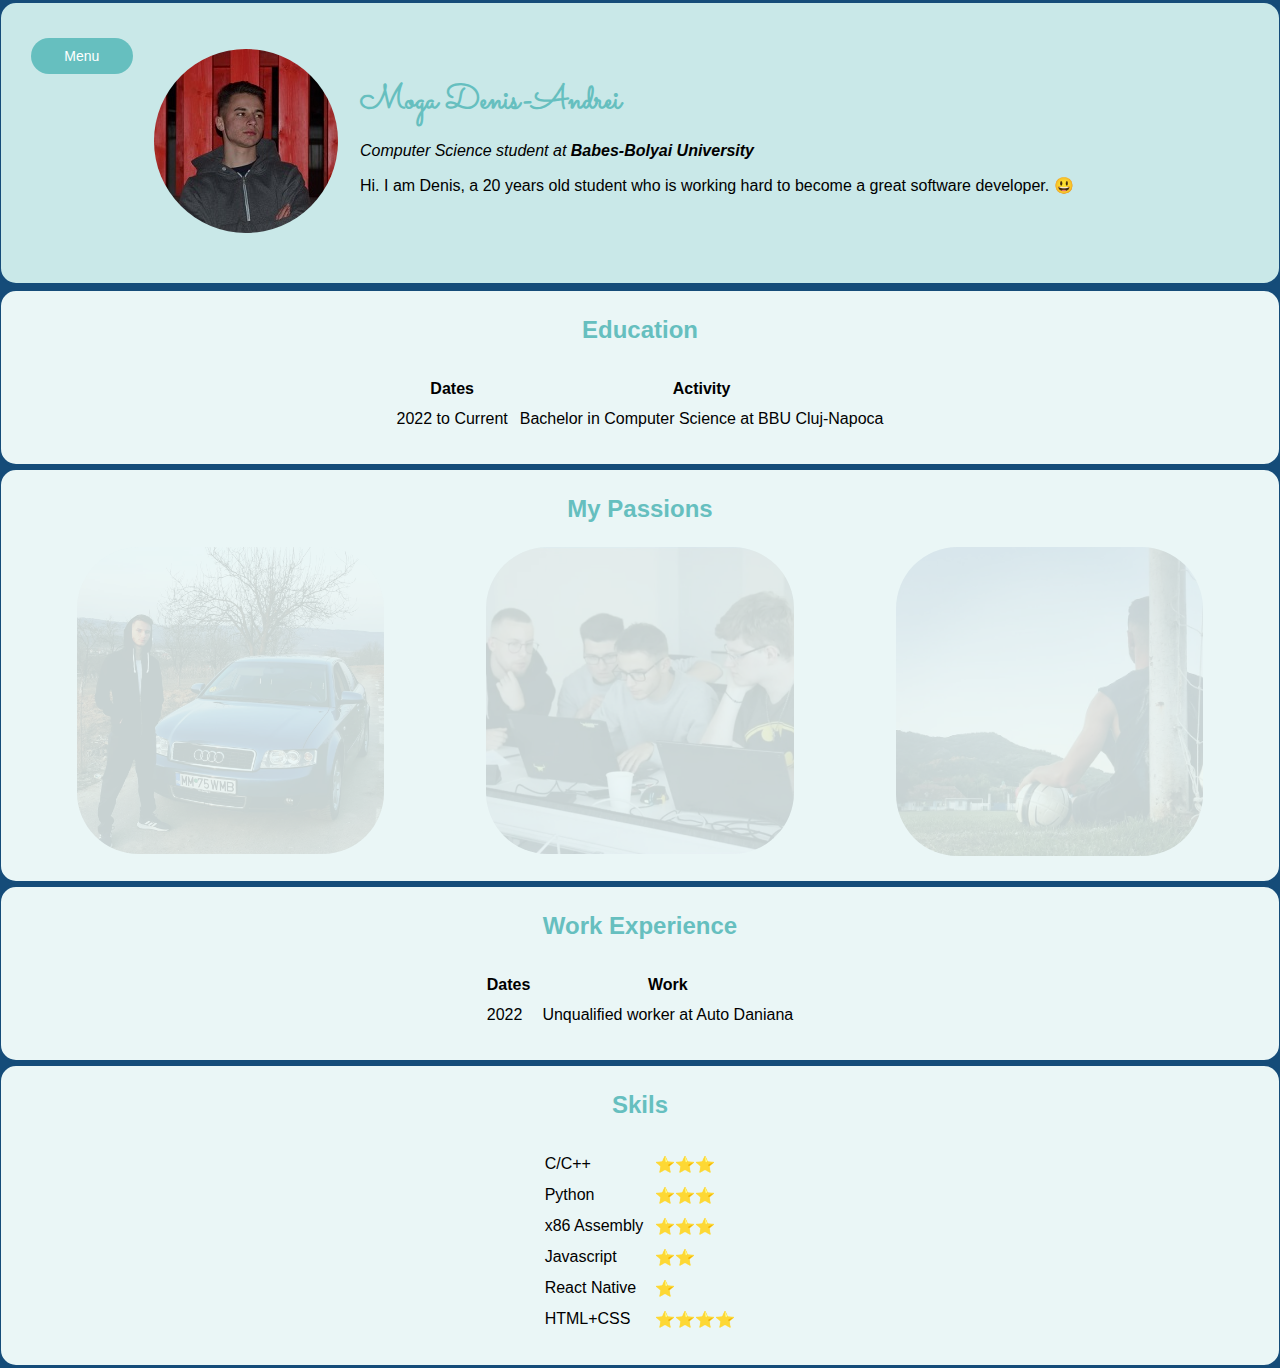
==== index.html @ 5c8dce57 "yeah buddy" ====
<!DOCTYPE html>
<html lang="en">
<head>
    <meta charset="UTF-8">
    <meta http-equiv="X-UA-Compatible" content="IE=edge">
    <meta name="viewport" content="width=device-width, initial-scale=1.0">
    <title>Denis' Personal Site</title>

    <link rel="stylesheet" href="css/styles.css">
    <link rel="icon" href="favicon.ico">

    <link rel="preconnect" href="https://fonts.googleapis.com">
    <link rel="preconnect" href="https://fonts.gstatic.com" crossorigin>
    <link href="https://fonts.googleapis.com/css2?family=Sacramento&display=swap" rel="stylesheet">

</head>
<body onscroll="modifyHeaderWhenScrolling(); modifyPhotosWhenScrolling()">
    <div id="header">
        <div class="dropdown">
            <button class="drop-button">Menu</button>
            <div class="dropdown-content">
                <a href="index.html">About me</a>
                <a href="projects.html">My projects</a>
                <a href="contact.html">Contact</a>
            </div>
        </div>

        <table cellspacing="20">
        
        <tr>
            <td>
                <img id="profile-image" src="images/profile_pic.jpeg" alt="Profile picture">
            </td>
            <td>
                <h1>Moga Denis-Andrei</h1>
                <p><em>Computer Science student at <b><a href="https://www.cs.ubbcluj.ro/en/" target="_blank">Babes-Bolyai University</a></b></em></p>
                <p>Hi. I am Denis, a 20 years old student who is working hard to become a great software developer. 😃</p>
            </td>
        </tr>

        </table>

    </div>

    <div class="container">
        <h2>Education</h2>

        <table class="table" cellspacing="10">
            <thead>
                <tr>
                    <th>Dates</th>
                    <th>Activity</th>
                </tr>
            </thead>
            <tbody>
                <tr>
                    <td>2022 to Current</td>
                    <td>Bachelor in Computer Science at BBU Cluj-Napoca</td>
                </tr>
            </tbody>
        </table>
    </div>
<!-- 
    <hr> -->

    <div class="container">

        <h2>My Passions</h2>
        
        <div class="hobbies-photos">
            <img id="car-photo" class="hobby-photo" src="images/car.jpg" alt="Car photo">

            <img id="coding-photo" class="hobby-photo" src="images/coding.jpeg" alt="Coding photo">
            
            <img id="football-photo" class="hobby-photo" src="images/football.jpg" alt="Football photo">
        </div>  

        </div>

    <!-- <hr> -->

    <div class="container">
        <h2>Work Experience</h2>

        <table class="table" cellspacing="10">
            <thead>
                <tr>
                    <th>Dates</th>
                    <th>Work</th>
                </tr>
            </thead>
            <tbody>
                <tr>
                    <td>2022</td>
                    <td>Unqualified worker at Auto Daniana</td>
                </tr>
            </tbody>
        </table>
    </div>

    <!-- <hr> -->

    <div class="container">
        <h2>Skils</h2>
        <table cellspacing="10">
            <thead></thead>
            
            <tbody>
                <tr>
                    <td>C/C++</td>
                    <td>⭐⭐⭐</td>
                </tr>
                <tr>
                    <td>Python</td>
                    <td>⭐⭐⭐</td>
                </tr>
                <tr>
                    <td>x86 Assembly</td>
                    <td>⭐⭐⭐</td>
                </tr>
                <tr>
                    <td>Javascript</td>
                    <td>⭐⭐</td>
                </tr>
                <tr>
                    <td>React Native</td>
                    <td>⭐</td>
                </tr>
                <tr>
                    <td>HTML+CSS</td>
                    <td>⭐⭐⭐⭐</td>
                </tr>
            </tbody>
        </table>

    </div>

    <!-- <hr> -->

    <script src="script/script.js"></script>
</body>
</html>
---- css/styles.css ----
/* TAG SELECTORS */

body {
    background-color: #154c79;
    display: flex;
    flex-direction: column;
    justify-content: center;
    align-items: center;
    position: relative;
    top: 0;
    padding: 0;
    margin: 0;
    font-family: verdana, sans-serif;
}

li {
    margin: 8px;
}

hr {
    border-style: none;
    border-top-style: dotted;
    border-color: grey;
    border-width: 5px;
    width: 10%;
}

h1 {
    color: #66BFBF;
    font-size: 34px;
    font-family: 'Sacramento', cursive;
    padding: 0;
    margin: 0;
}

h2, h3 {
    color: #66BFBF;
    padding: 0;
    margin: 0;
    margin-bottom: 2%;
    
}

textarea {
    resize: none;
    border-radius: 18px;
    border-style: solid;
    border-color: #154c79;
    border-width: 3px;
    padding: 10px;
    margin: 5px;
}

input[type=button] {
    border-radius: 18px;
    width: 60px;
    background-color: white;
    font-family: verdana, sans-serif;
    font-weight: bold;
    font-size: 12px;
}

input[type=button]:hover {
    cursor: pointer; 
    background-color: #c9e8e8;
    transition: 0.4s ease;
}

input[type=text], input[type=email] {
    border-radius: 18px;
    border-style: solid;
    border-color: #154c79;
    border-width: 3px;
    padding: 5px;
    margin: 2px;
}

a, a:visited {
    color: inherit;
    text-decoration: none;

}

/* ID SELECTORS */

#header {
    display: flex;
    justify-content: flex-start;
    background-color: #c9e8e8;
    padding-left: 25px;
    padding-right: 25px;
    padding-top: 5px;
    padding-bottom: 5px;
    position: fixed;
    width: 96%;
    min-height: 30vh;
    border-color: #154c79;
    border-style: solid;
    border-width: 3px;
    top: 0px;
    border-radius: 18px;
}

#profile-image {
    border-radius: 100%;
    max-width: 30vw;
}

/* CLASS SELECTORS */ 

.container {
    padding: 25px;
    border-radius: 18px;
    display: flex;
    flex-direction: column;
    align-items: center;
    border-width: 3px;
    width: 96%;
    height: auto;
    border-color: #154c79;
    border-style: solid;
    background-color: #EAF6F6;
    transition: 0.6s ease;
}

.container:hover {
    background-color: #c9e8d0;
    transition: 0.6s ease;
}

.container:hover .project-image {
    width: 32%;
    right: 6%;
    transition: 0.6s ease;
}

.container:hover .hobby-photo {
    bottom: 10%;
    width: 27%;
    height: 27%;
    transition: 0.6s ease;
}

.social-icon {
    width: 20px;
    border-radius: 5px;
    margin-right: 5px;
    position: relative;
    top: 3px;
}

.contact-page {
    display: flex;
    width: 90%;
    justify-content: space-evenly;
    align-items: center;
    text-align: center;
}

.project {
    width: 95%;
    display: flex;
    align-items: center;
    justify-content: space-around;
    text-align: center;
    padding-right: 5%;
}

.project-image {
    position: relative;
    right: 5%;
    width: 30%;
    height: auto;
    margin-left: 5%;
    margin-right: 5%;
    border-color: black;
    border-style: solid;
    border-radius: 18px;
    transition: 0.6s ease;
}

.hobby-photo {
    border-radius: 20%;
    width: 25%;
    height: 25%;
    opacity: 15%;
    transition: 0.6s ease;
}

.hobbies-photos {
    display: flex;
    justify-content: space-around; 
}

/* Drop-down menu */

.dropdown {
    position: relative;
    margin-left: 5px;
}

.drop-button {
    border-radius: 18px;
    background-color: #66BFBF;
    min-width: 8vw;
    color: white;
    padding: 10px;
    margin-top: 30px;
    font-size: 14px;
    border: none;
}

.dropdown-content {
    border-radius: 18px;
    display: none;
    position: absolute;
    background-color: #f1f1f1;
    min-width: 8vw;
    box-shadow: 0px 8px 16px 0px rgba(0,0,0,0.2);
    z-index: 1;
}

.dropdown-content a {
    border-radius: 18px;
    color: black;
    padding: 8px 12px;
    text-decoration: none;
    display: block;
}

.dropdown-content a:hover {
    background-color: #ddd;
    transition: 0.4s ease;
}

.dropdown:hover .dropdown-content {
    display: block;
}

.dropdown:hover .drop-button {
    background-color:  #66BFF0;
    transition: 0.4s ease;
}
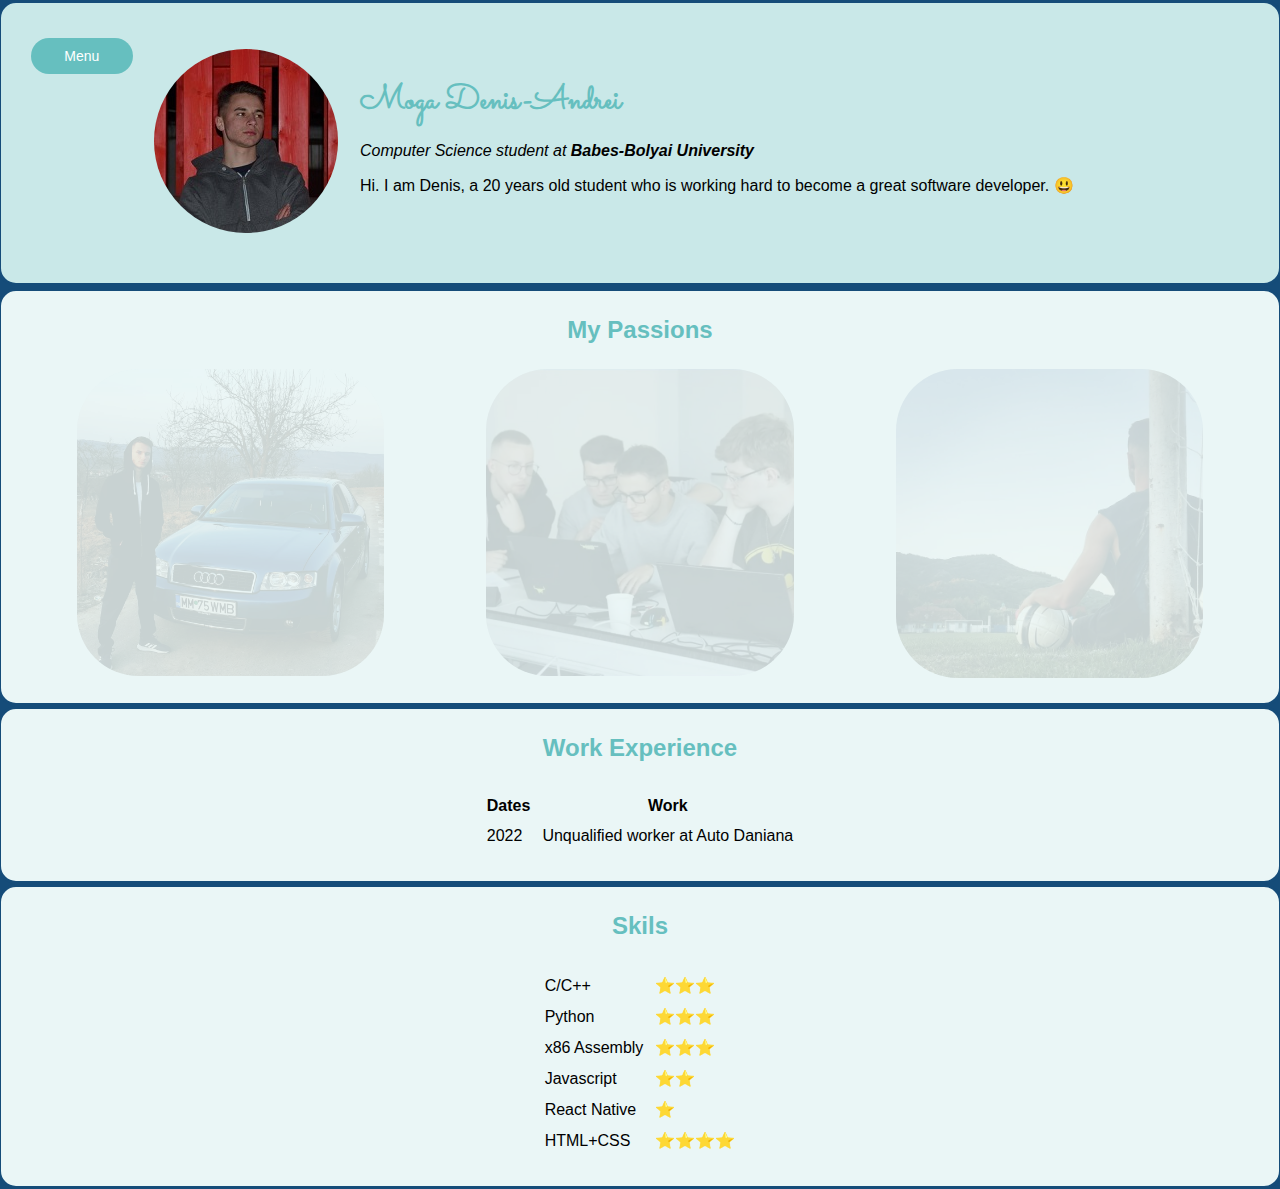
==== commit 97cecffb: "test commit" ====
--- a/index.html
+++ b/index.html
@@ -42,7 +42,7 @@
 
     </div>
 
-    <div class="container">
+    <!-- <div class="container">
         <h2>Education</h2>
 
         <table class="table" cellspacing="10">
@@ -59,7 +59,7 @@
                 </tr>
             </tbody>
         </table>
-    </div>
+    </div> -->
 <!-- 
     <hr> -->
 
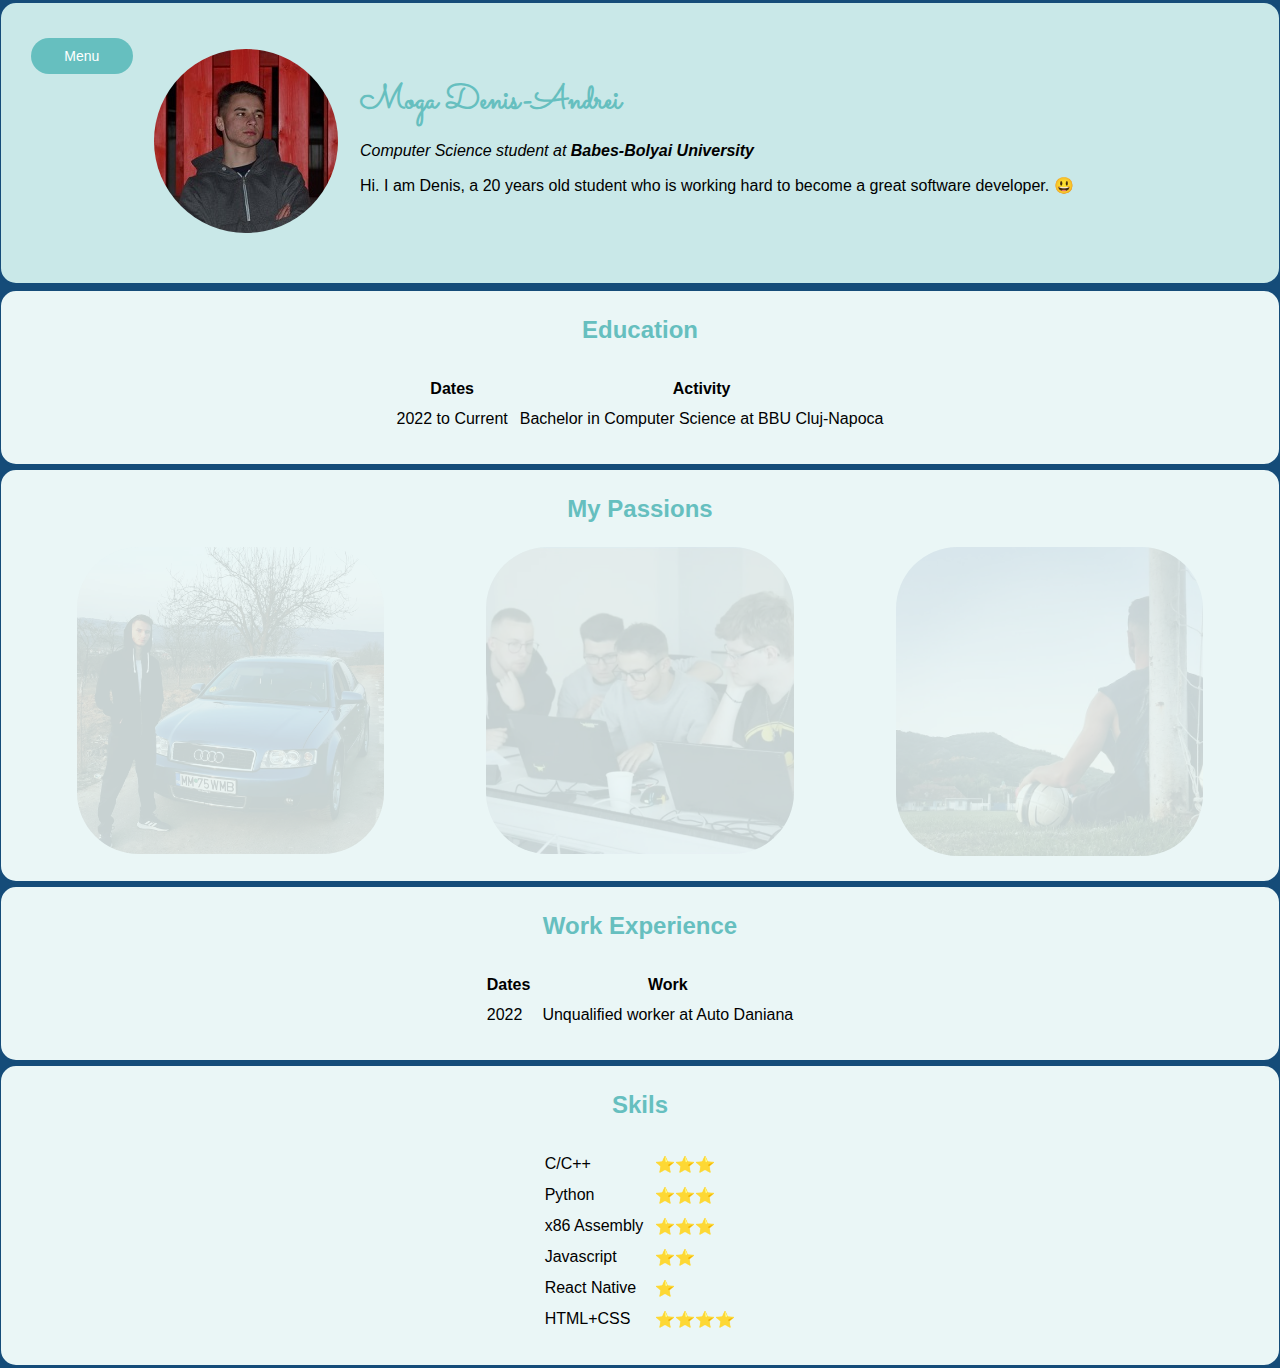
==== commit 9d6c7bef: "yeah buddy again" ====
--- a/index.html
+++ b/index.html
@@ -42,7 +42,7 @@
 
     </div>
 
-    <!-- <div class="container">
+    <div class="container">
         <h2>Education</h2>
 
         <table class="table" cellspacing="10">
@@ -59,9 +59,7 @@
                 </tr>
             </tbody>
         </table>
-    </div> -->
-<!-- 
-    <hr> -->
+    </div>
 
     <div class="container">
 
@@ -98,8 +96,6 @@
         </table>
     </div>
 
-    <!-- <hr> -->
-
     <div class="container">
         <h2>Skils</h2>
         <table cellspacing="10">
@@ -135,8 +131,6 @@
 
     </div>
 
-    <!-- <hr> -->
-
     <script src="script/script.js"></script>
 </body>
 </html>--- a/css/styles.css
+++ b/css/styles.css
@@ -49,6 +49,8 @@
     border-width: 3px;
     padding: 10px;
     margin: 5px;
+    width: 15vw;
+    min-width: 150px;
 }
 
 input[type=button] {
@@ -73,6 +75,8 @@
     border-width: 3px;
     padding: 5px;
     margin: 2px;
+    width: 10vw;
+    min-width: 30px;
 }
 
 a, a:visited {
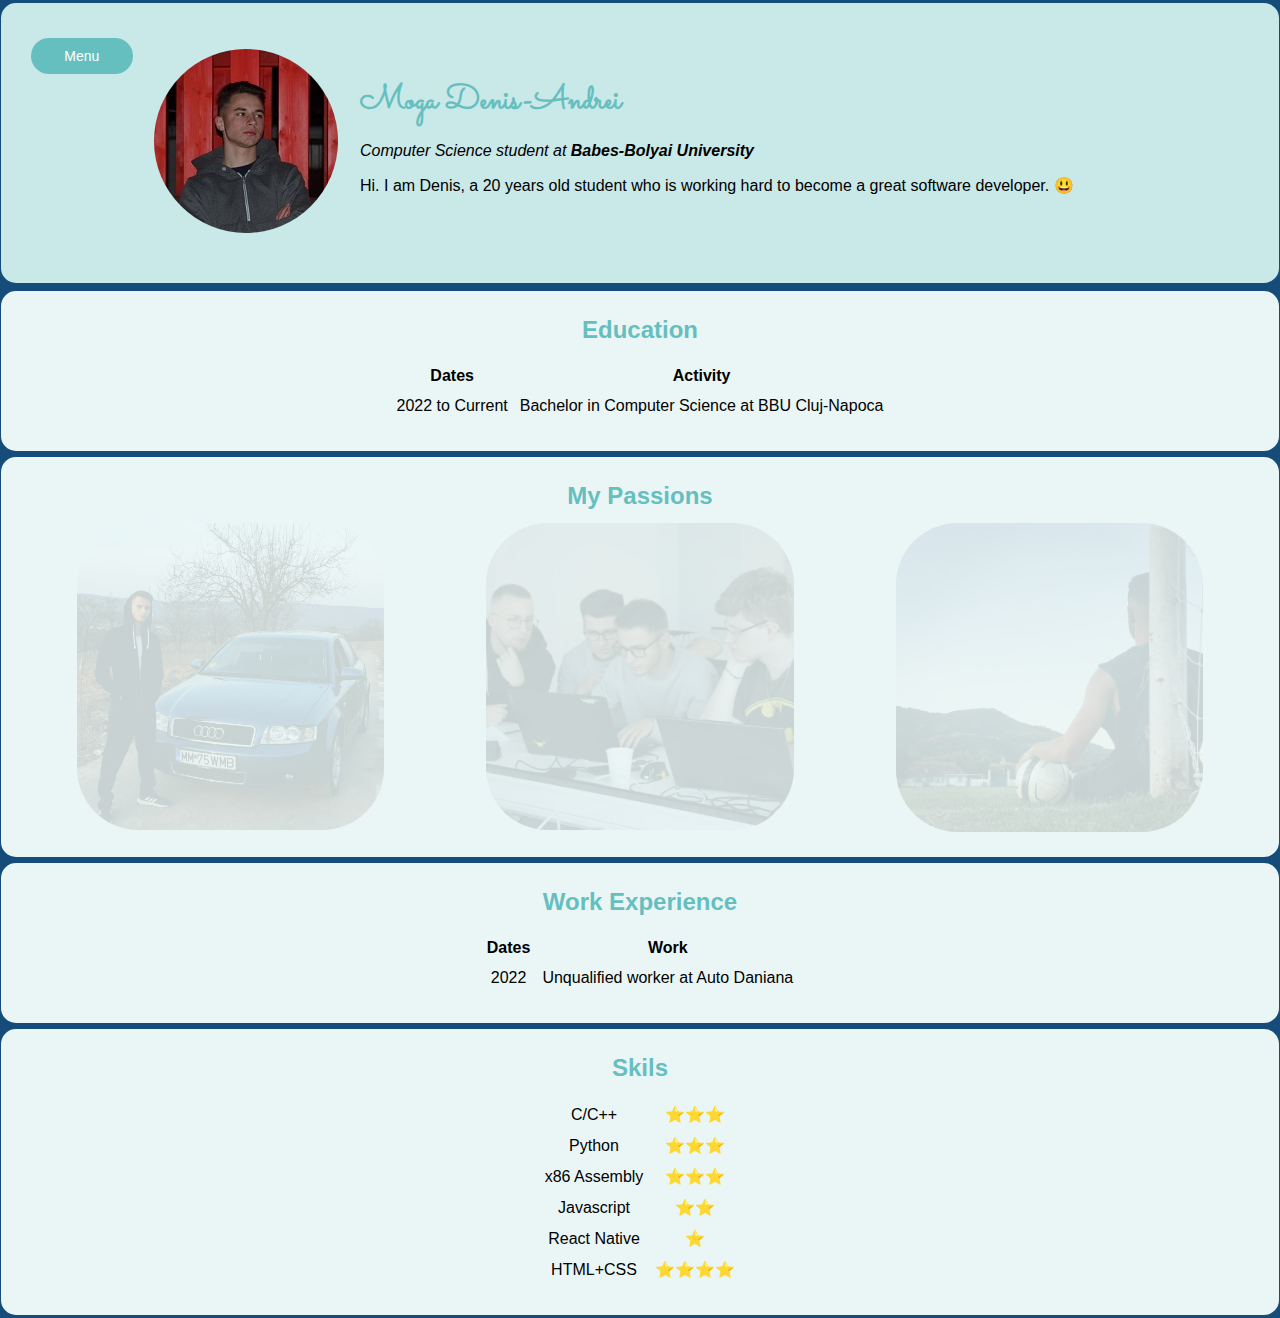
==== commit cf3acbb6: "Modified the structure a little bit" ====
--- a/index.html
+++ b/index.html
@@ -20,7 +20,7 @@
             <button class="drop-button">Menu</button>
             <div class="dropdown-content">
                 <a href="index.html">About me</a>
-                <a href="projects.html">My projects</a>
+                <a href="projects.html">My Projects</a>
                 <a href="contact.html">Contact</a>
             </div>
         </div>
@@ -73,9 +73,7 @@
             <img id="football-photo" class="hobby-photo" src="images/football.jpg" alt="Football photo">
         </div>  
 
-        </div>
-
-    <!-- <hr> -->
+    </div>
 
     <div class="container">
         <h2>Work Experience</h2>
--- a/css/styles.css
+++ b/css/styles.css
@@ -37,7 +37,7 @@
     color: #66BFBF;
     padding: 0;
     margin: 0;
-    margin-bottom: 2%;
+    margin-bottom: 1%;
     
 }
 
@@ -50,7 +50,7 @@
     padding: 10px;
     margin: 5px;
     width: 15vw;
-    min-width: 150px;
+    min-width: 200px;
 }
 
 input[type=button] {
@@ -76,7 +76,7 @@
     padding: 5px;
     margin: 2px;
     width: 10vw;
-    min-width: 30px;
+    min-width: 150px;
 }
 
 a, a:visited {
@@ -118,6 +118,7 @@
     display: flex;
     flex-direction: column;
     align-items: center;
+    text-align: center;
     border-width: 3px;
     width: 96%;
     height: auto;
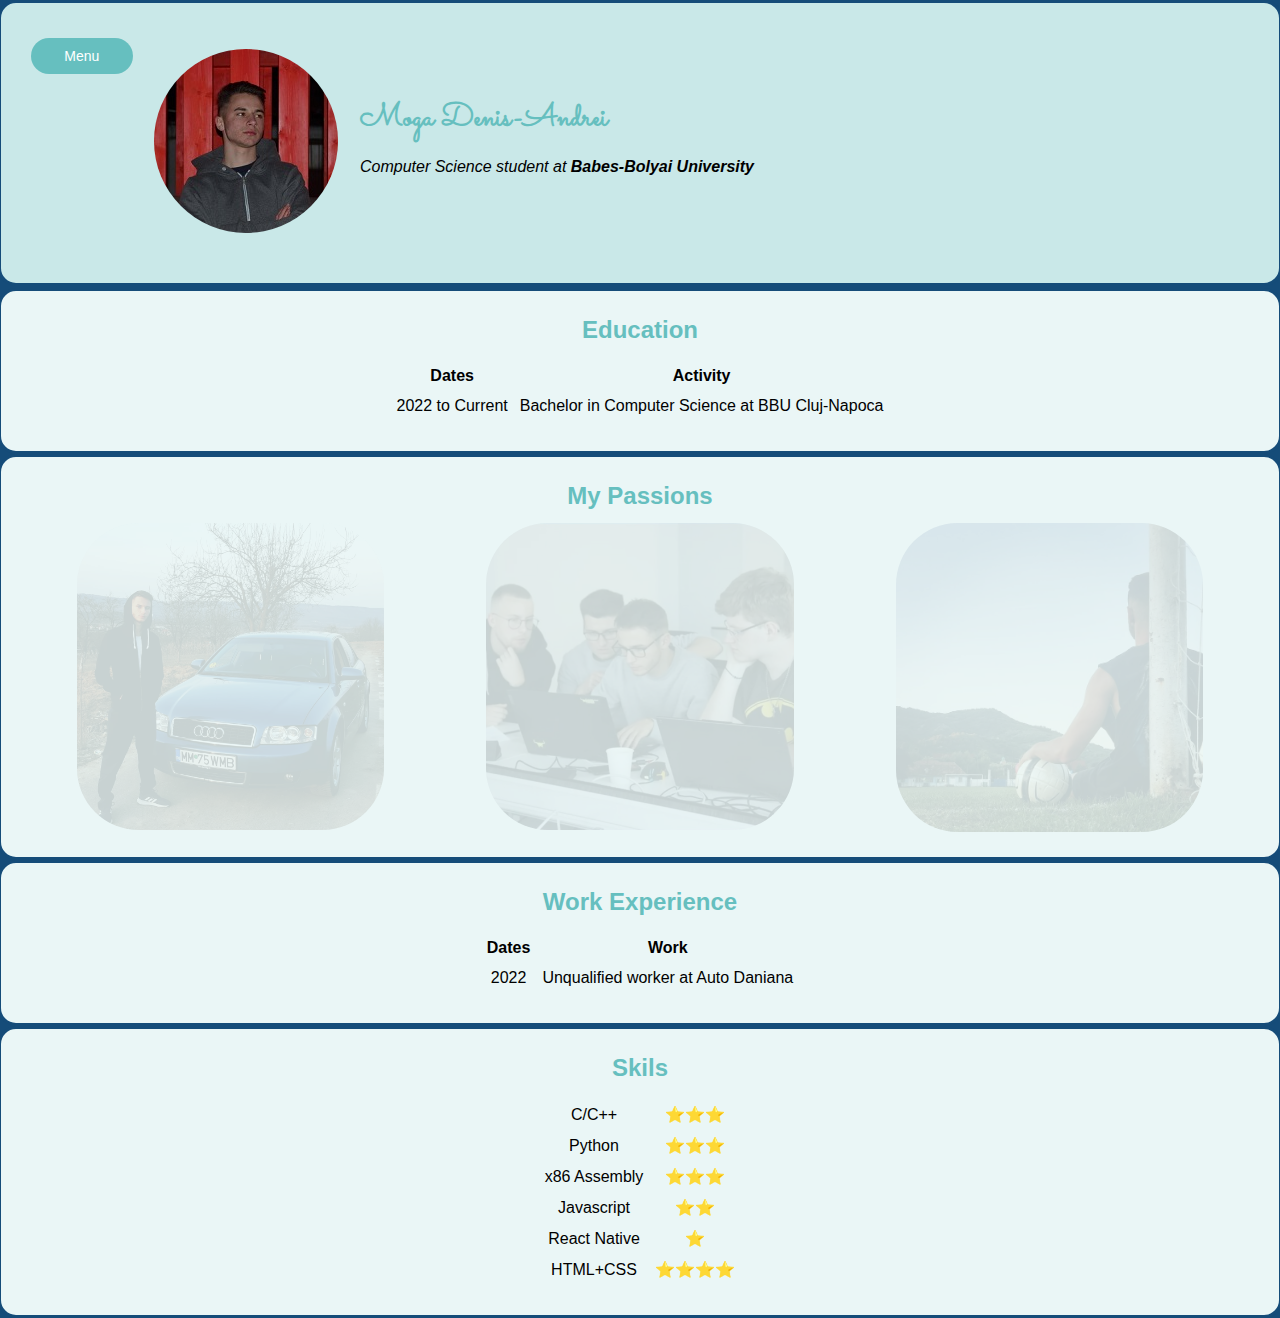
==== commit a1122f8a: "yeah buddy" ====
--- a/index.html
+++ b/index.html
@@ -34,7 +34,7 @@
             <td>
                 <h1>Moga Denis-Andrei</h1>
                 <p><em>Computer Science student at <b><a href="https://www.cs.ubbcluj.ro/en/" target="_blank">Babes-Bolyai University</a></b></em></p>
-                <p>Hi. I am Denis, a 20 years old student who is working hard to become a great software developer. 😃</p>
+                <!-- <p>Hi. I am Denis, a 20 years old student who is working hard to become a great software developer. 😃</p> -->
             </td>
         </tr>
 
--- a/css/styles.css
+++ b/css/styles.css
@@ -27,7 +27,7 @@
 
 h1 {
     color: #66BFBF;
-    font-size: 34px;
+    font-size: 32px;
     font-family: 'Sacramento', cursive;
     padding: 0;
     margin: 0;
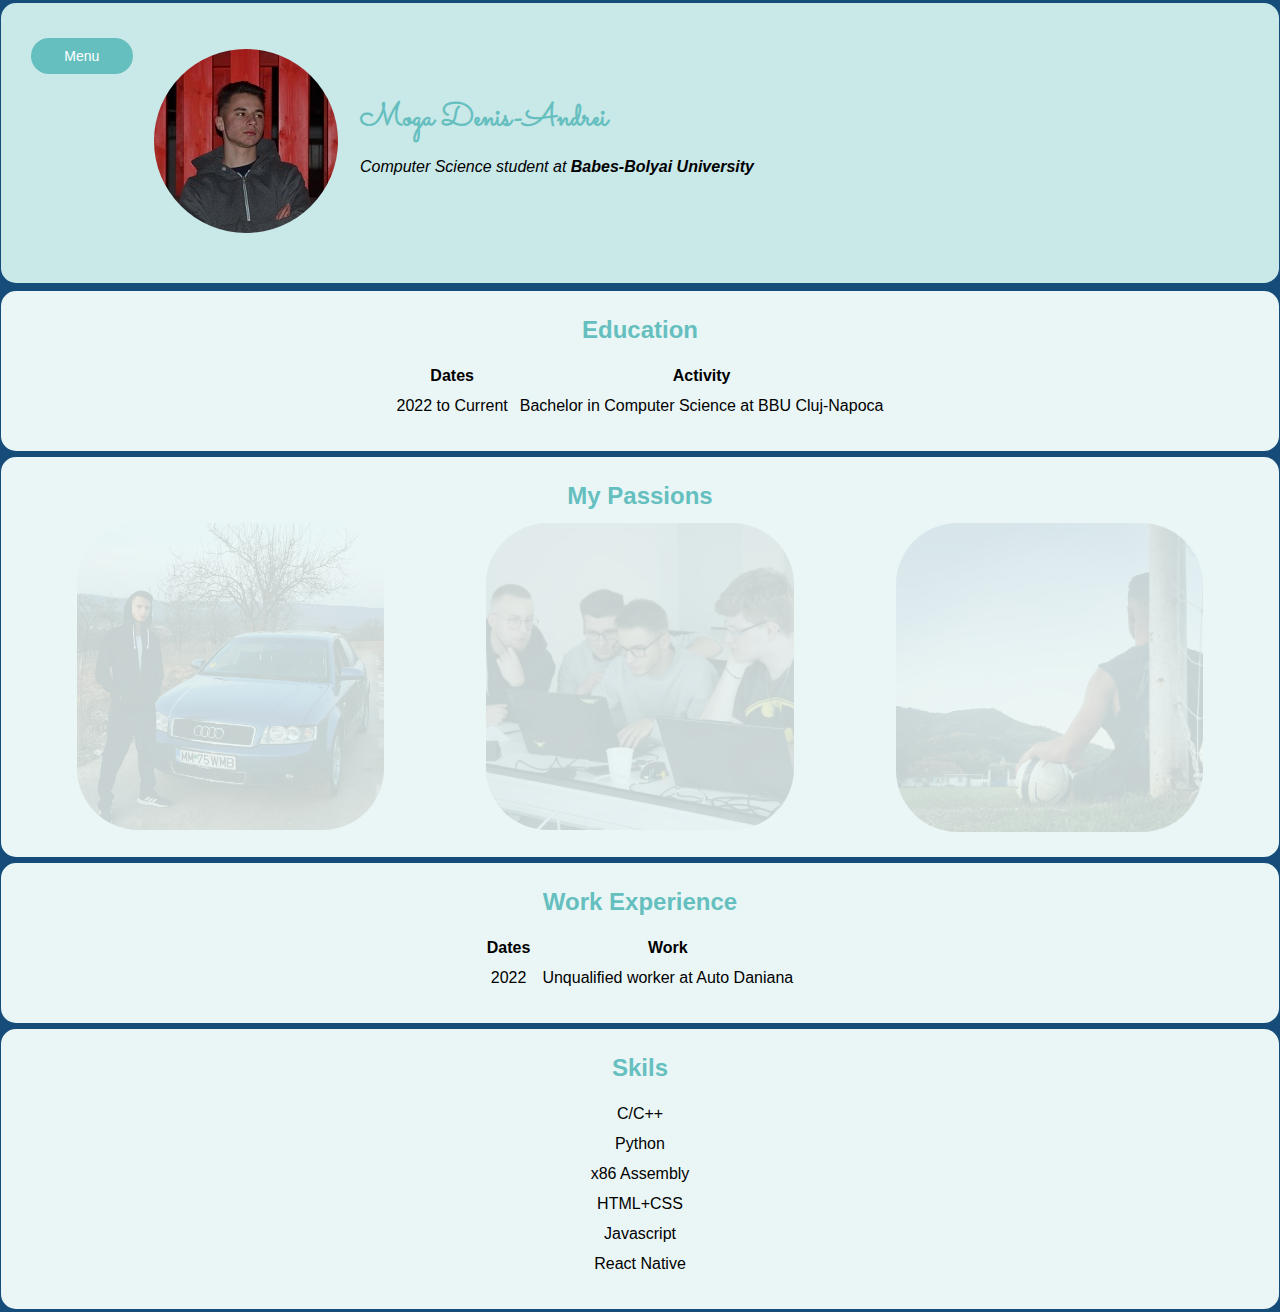
==== commit 56a435d1: "Added new project" ====
--- a/index.html
+++ b/index.html
@@ -1,134 +1,135 @@
-<!DOCTYPE html>
-<html lang="en">
-<head>
-    <meta charset="UTF-8">
-    <meta http-equiv="X-UA-Compatible" content="IE=edge">
-    <meta name="viewport" content="width=device-width, initial-scale=1.0">
-    <title>Denis' Personal Site</title>
-
-    <link rel="stylesheet" href="css/styles.css">
-    <link rel="icon" href="favicon.ico">
-
-    <link rel="preconnect" href="https://fonts.googleapis.com">
-    <link rel="preconnect" href="https://fonts.gstatic.com" crossorigin>
-    <link href="https://fonts.googleapis.com/css2?family=Sacramento&display=swap" rel="stylesheet">
-
-</head>
-<body onscroll="modifyHeaderWhenScrolling(); modifyPhotosWhenScrolling()">
-    <div id="header">
-        <div class="dropdown">
-            <button class="drop-button">Menu</button>
-            <div class="dropdown-content">
-                <a href="index.html">About me</a>
-                <a href="projects.html">My Projects</a>
-                <a href="contact.html">Contact</a>
-            </div>
-        </div>
-
-        <table cellspacing="20">
-        
-        <tr>
-            <td>
-                <img id="profile-image" src="images/profile_pic.jpeg" alt="Profile picture">
-            </td>
-            <td>
-                <h1>Moga Denis-Andrei</h1>
-                <p><em>Computer Science student at <b><a href="https://www.cs.ubbcluj.ro/en/" target="_blank">Babes-Bolyai University</a></b></em></p>
-                <!-- <p>Hi. I am Denis, a 20 years old student who is working hard to become a great software developer. 😃</p> -->
-            </td>
-        </tr>
-
-        </table>
-
-    </div>
-
-    <div class="container">
-        <h2>Education</h2>
-
-        <table class="table" cellspacing="10">
-            <thead>
-                <tr>
-                    <th>Dates</th>
-                    <th>Activity</th>
-                </tr>
-            </thead>
-            <tbody>
-                <tr>
-                    <td>2022 to Current</td>
-                    <td>Bachelor in Computer Science at BBU Cluj-Napoca</td>
-                </tr>
-            </tbody>
-        </table>
-    </div>
-
-    <div class="container">
-
-        <h2>My Passions</h2>
-        
-        <div class="hobbies-photos">
-            <img id="car-photo" class="hobby-photo" src="images/car.jpg" alt="Car photo">
-
-            <img id="coding-photo" class="hobby-photo" src="images/coding.jpeg" alt="Coding photo">
-            
-            <img id="football-photo" class="hobby-photo" src="images/football.jpg" alt="Football photo">
-        </div>  
-
-    </div>
-
-    <div class="container">
-        <h2>Work Experience</h2>
-
-        <table class="table" cellspacing="10">
-            <thead>
-                <tr>
-                    <th>Dates</th>
-                    <th>Work</th>
-                </tr>
-            </thead>
-            <tbody>
-                <tr>
-                    <td>2022</td>
-                    <td>Unqualified worker at Auto Daniana</td>
-                </tr>
-            </tbody>
-        </table>
-    </div>
-
-    <div class="container">
-        <h2>Skils</h2>
-        <table cellspacing="10">
-            <thead></thead>
-            
-            <tbody>
-                <tr>
-                    <td>C/C++</td>
-                    <td>⭐⭐⭐</td>
-                </tr>
-                <tr>
-                    <td>Python</td>
-                    <td>⭐⭐⭐</td>
-                </tr>
-                <tr>
-                    <td>x86 Assembly</td>
-                    <td>⭐⭐⭐</td>
-                </tr>
-                <tr>
-                    <td>Javascript</td>
-                    <td>⭐⭐</td>
-                </tr>
-                <tr>
-                    <td>React Native</td>
-                    <td>⭐</td>
-                </tr>
-                <tr>
-                    <td>HTML+CSS</td>
-                    <td>⭐⭐⭐⭐</td>
-                </tr>
-            </tbody>
-        </table>
-
-    </div>
-
-    <script src="script/script.js"></script>
-</body>
+<!DOCTYPE html>
+<html lang="en">
+<head>
+    <meta charset="UTF-8">
+    <meta http-equiv="X-UA-Compatible" content="IE=edge">
+    <meta name="viewport" content="width=device-width, initial-scale=1.0">
+    <title>Denis' Personal Site</title>
+
+    <link rel="stylesheet" href="css/styles.css">
+    <link rel="icon" href="favicon.ico">
+
+    <link rel="preconnect" href="https://fonts.googleapis.com">
+    <link rel="preconnect" href="https://fonts.gstatic.com" crossorigin>
+    <link href="https://fonts.googleapis.com/css2?family=Sacramento&display=swap" rel="stylesheet">
+
+</head>
+<body onscroll="modifyHeaderWhenScrolling(); modifyPhotosWhenScrolling()">
+    <div id="header">
+        <div class="dropdown">
+            <button class="drop-button">Menu</button>
+            <div class="dropdown-content">
+                <a href="index.html">About me</a>
+                <a href="projects.html">My Projects</a>
+                <a href="contact.html">Contact</a>
+            </div>
+        </div>
+
+        <table cellspacing="20">
+        
+        <tr>
+            <td>
+                <img id="profile-image" src="images/profile_pic.jpeg" alt="Profile picture">
+            </td>
+            <td>
+                <h1>Moga Denis-Andrei</h1>
+                <p><em>Computer Science student at <b><a href="https://www.cs.ubbcluj.ro/en/" target="_blank">Babes-Bolyai University</a></b></em></p>
+                <!-- <p>Hi. I am Denis, a 20 years old student who is working hard to become a great software developer. 😃</p> -->
+            </td>
+        </tr>
+
+        </table>
+
+    </div>
+
+    <div class="container">
+        <h2>Education</h2>
+
+        <table class="table" cellspacing="10">
+            <thead>
+                <tr>
+                    <th>Dates</th>
+                    <th>Activity</th>
+                </tr>
+            </thead>
+            <tbody>
+                <tr>
+                    <td>2022 to Current</td>
+                    <td>Bachelor in Computer Science at BBU Cluj-Napoca</td>
+                </tr>
+            </tbody>
+        </table>
+    </div>
+
+    <div class="container">
+
+        <h2>My Passions</h2>
+        
+        <div class="hobbies-photos">
+            <img id="car-photo" class="hobby-photo" src="images/car.jpg" alt="Car photo">
+
+            <img id="coding-photo" class="hobby-photo" src="images/coding.jpeg" alt="Coding photo">
+            
+            <img id="football-photo" class="hobby-photo" src="images/football.jpg" alt="Football photo">
+        </div>  
+
+    </div>
+
+    <div class="container">
+        <h2>Work Experience</h2>
+
+        <table class="table" cellspacing="10">
+            <thead>
+                <tr>
+                    <th>Dates</th>
+                    <th>Work</th>
+                </tr>
+            </thead>
+            <tbody>
+                <tr>
+                    <td>2022</td>
+                    <td>Unqualified worker at Auto Daniana</td>
+                </tr>
+            </tbody>
+        </table>
+    </div>
+
+    <div class="container">
+        <h2>Skils</h2>
+        <table cellspacing="10">
+            <thead></thead>
+            
+            <tbody>
+                <tr>
+                    <td>C/C++</td>
+                    <!-- <td>⭐⭐⭐</td> -->
+                </tr>
+                <tr>
+                    <td>Python</td>
+                    <!-- <td>⭐⭐⭐</td> -->
+                </tr>
+                <tr>
+                    <td>x86 Assembly</td>
+                    <!-- <td>⭐⭐⭐</td> -->
+                </tr>
+                <tr>
+                    <td>HTML+CSS</td>
+                    <!-- <td>⭐⭐⭐⭐</td> -->
+                </tr>
+                <tr>
+                    <td>Javascript</td>
+                    <!-- <td>⭐⭐</td> -->
+                </tr>
+                <tr>
+                    <td>React Native</td>
+                    <!-- <td>⭐</td> -->
+                </tr>
+                
+            </tbody>
+        </table>
+
+    </div>
+
+    <script src="script/script.js"></script>
+</body>
 </html>--- a/css/styles.css
+++ b/css/styles.css
@@ -103,6 +103,7 @@
     border-width: 3px;
     top: 0px;
     border-radius: 18px;
+    z-index: 1;
 }
 
 #profile-image {
